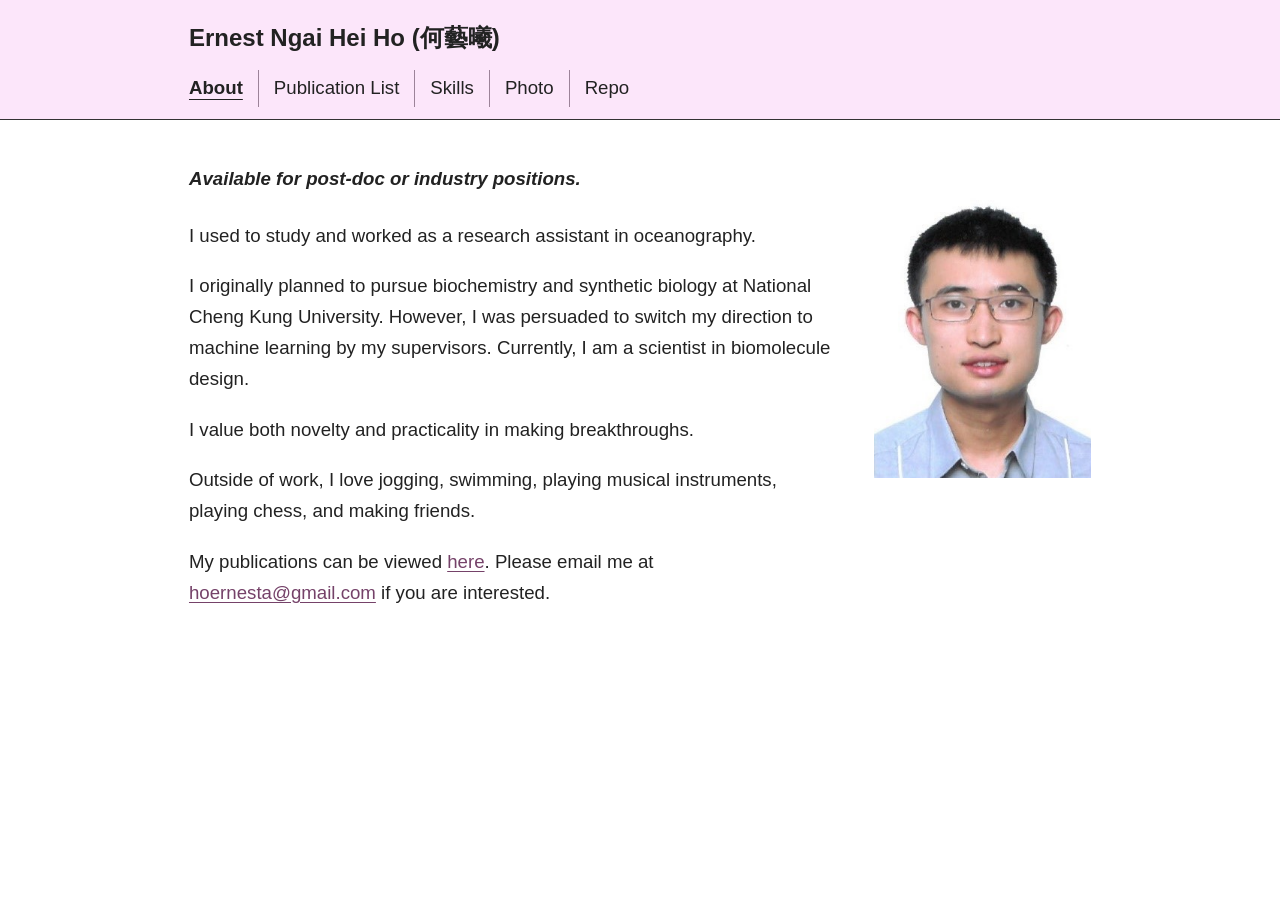
==== index.html @ 9f4e680f "refined website" ====
<!doctype html>
<html lang="en">
<head>
<meta charset="utf-8">
<meta name="viewport" content="width=device-width, initial-scale=1">
<meta name="description" content="Ernest Ngai Hei Ho — machine learning scientist in biomolecule design. About.">
<title>About | Ernest Ngai Hei Ho</title>
<link rel="stylesheet" href="css/style.css">
<link rel="stylesheet" href="css/index.css">
</head>
<body>
<a class="skip-link" href="#main">Skip to content</a>
<header class="site-header"><div class="header-inner"><h1 class="site-name">Ernest Ngai Hei Ho (何藝曦)</h1><nav aria-label="Main navigation"><a href="index.html" aria-current="page">About</a>
<a href="publications.html">Publication List</a>
<a href="skills.html">Skills</a>
<a href="photo.html">Photo</a>
<a href="https://github.com/Ernest-NH-Ho">Repo</a></nav></div></header>
<main id="main">
<section class="profile" aria-label="About me">
<div class="profile-info">
<p class="availability"><strong><em>Available for post-doc or industry positions.</em></strong></p>
<p>I used to study and worked as a research assistant in oceanography.</p>
<p>I originally planned to pursue biochemistry and synthetic biology at National Cheng Kung University. However, I was persuaded to switch my direction to machine learning by my supervisors. Currently, I am a scientist in biomolecule design.</p>
<!-- <p>Initially, I started playing with AlphaFold, ESM2 and ESM3 in 2023. They are so great!!! And so, I decided to dig deeper into the mathematics and gradually immersed myself in the field.</p> -->
 <!-- <p>The reason for pursuing academia is that my mind functions the best when I am independent.</p> -->
 <p>I value both novelty and practicality in making breakthroughs.</p>
<p>Outside of work, I love jogging, swimming, playing musical instruments, playing chess, and making friends.</p>
<p>My publications can be viewed <a href="publications.html">here</a>. Please email me at <a href="mailto:hoernesta@gmail.com">hoernesta@gmail.com</a> if you are interested.</p>
</div>
<img class="portrait" src="image/Face_formal_framed_ErnestHo_centered.jpg" width="173" height="250" alt="Portrait of Ernest Ngai Hei Ho">
</section>
</main>
</body>
</html>
---- css/style.css ----
* { box-sizing: border-box; }
html { color-scheme: light; }
body { margin: 0; background: #fff; color: #222; font-family: Arial, sans-serif; font-size: 14pt; line-height: 1.65; }
.site-header { position: sticky; top: 0; z-index: 10; background: #FCE6FA; border-bottom: 1px solid #333; }
.header-inner, main { width: calc(100% - 10cm); max-width: 1100px; margin-inline: auto; }
.header-inner { min-height: 100px; display: flex; flex-direction: column; align-items: flex-start; justify-content: flex-end; padding-top: 20px; }
.site-name { margin: 0 0 14px; }
nav { display: flex; align-items: center; gap: 0; flex-wrap: wrap; padding-bottom: 12px; }
nav a { color: #222; text-decoration: none; padding: 3px 15px; white-space: nowrap; }
nav a:first-child { padding-left: 0; }
nav a + a { border-left: 1px solid #9c8399; }
nav a[aria-current="page"] { font-weight: bold; text-decoration: underline; text-underline-offset: 5px; }
a { color: #754269; text-underline-offset: 3px; overflow-wrap: anywhere; }
a:hover { color: #3d1735; text-decoration: underline; }
a:focus-visible { outline: 2px solid #754269; outline-offset: 5px; }
.skip-link { position: fixed; top: -100px; left: 12px; background: white; padding: 8px; z-index: 20; }
.skip-link:focus { top: 8px; }
main { padding-block: 44px 70px; }
h1, h2 { font-size: 18pt; font-weight: bold; line-height: 1.5; margin: 0 0 18px; }
p { margin: 0 0 20px; }
@media (max-width: 1000px) { .header-inner, main { width: calc(100% - 64px); } }
@media (max-width: 600px) { .header-inner, main { width: calc(100% - 32px); } .header-inner { min-height: 80px; } nav { padding-bottom: 10px; } nav a { padding-inline: 9px; font-size: 11pt; } main { padding-top: 28px; } .profile { grid-template-columns: 1fr; gap: 22px; } .portrait { width: 180px; } .profile-info { padding: 0; } }
---- css/index.css ----
.profile { display: grid; grid-template-columns: minmax(0, 1fr) 217px; gap: 42px; align-items: start; }
.portrait { display: block; width: 217px; max-width: 100%; height: auto; }
.profile-info .availability { margin-bottom: 26px; }
@media (max-width: 600px) {
  .profile { grid-template-columns: minmax(0, 1fr); gap: 22px; }
  .portrait { width: 180px; justify-self: end; }
}
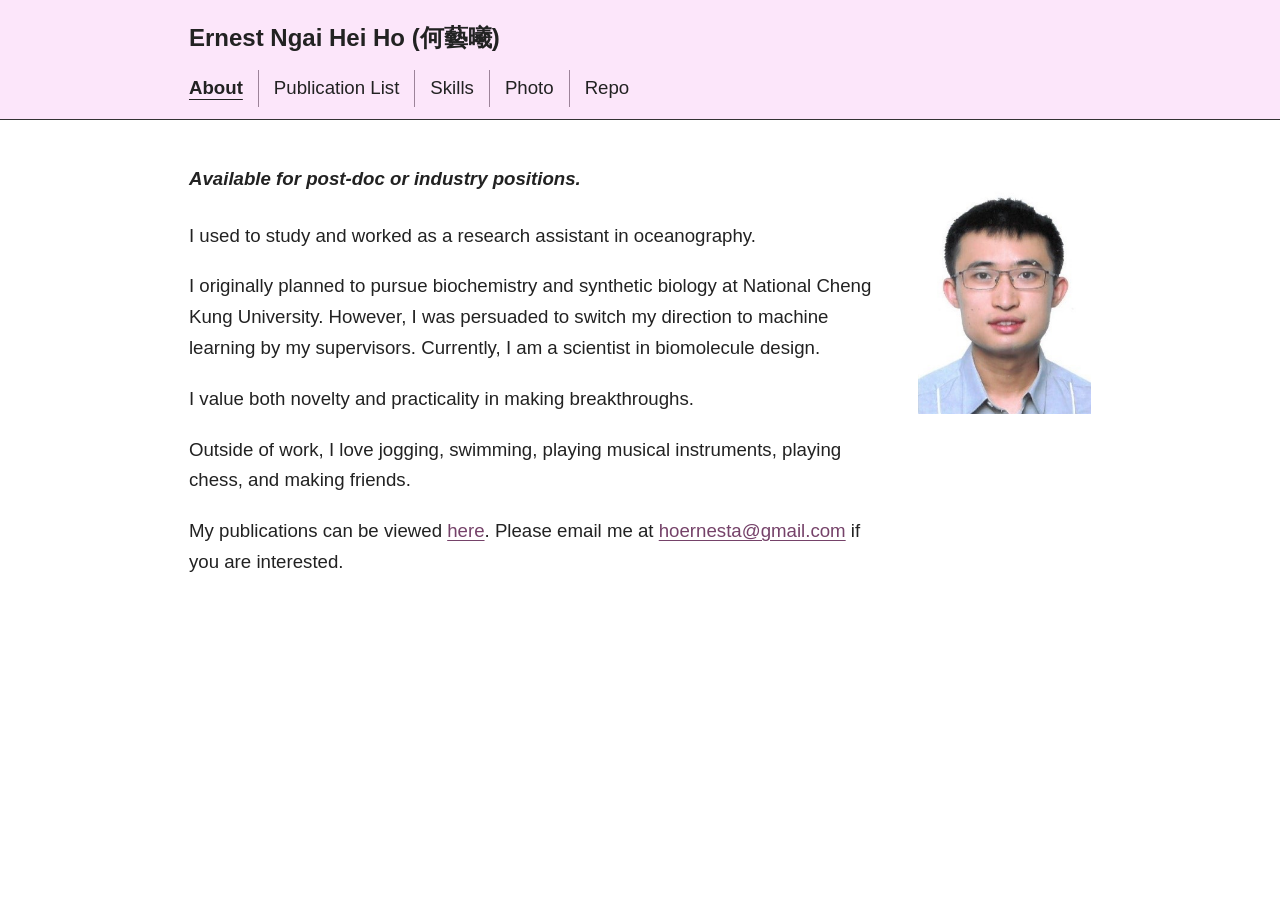
==== commit a68ae70f: "repo in new tab, add noopenr noreferrer" ====
--- a/index.html
+++ b/index.html
@@ -14,7 +14,7 @@
 <a href="publications.html">Publication List</a>
 <a href="skills.html">Skills</a>
 <a href="photo.html">Photo</a>
-<a href="https://github.com/Ernest-NH-Ho">Repo</a></nav></div></header>
+<a href="https://github.com/Ernest-NH-Ho" target="_blank" rel="noopener noreferrer">Repo</a></nav></div></header>
 <main id="main">
 <section class="profile" aria-label="About me">
 <div class="profile-info">
--- a/css/style.css
+++ b/css/style.css
@@ -19,4 +19,4 @@
 h1, h2 { font-size: 18pt; font-weight: bold; line-height: 1.5; margin: 0 0 18px; }
 p { margin: 0 0 20px; }
 @media (max-width: 1000px) { .header-inner, main { width: calc(100% - 64px); } }
-@media (max-width: 600px) { .header-inner, main { width: calc(100% - 32px); } .header-inner { min-height: 80px; } nav { padding-bottom: 10px; } nav a { padding-inline: 9px; font-size: 11pt; } main { padding-top: 28px; } .profile { grid-template-columns: 1fr; gap: 22px; } .portrait { width: 180px; } .profile-info { padding: 0; } }
+@media (max-width: 600px) { .header-inner, main { width: calc(100% - 32px); } .header-inner { min-height: 80px; } nav { padding-bottom: 10px; } nav a { padding-inline: 9px; font-size: 11pt; } main { padding-top: 28px; } .profile { grid-template-columns: 1fr; gap: 22px; } .portrait { max-width: 180px; } .profile-info { padding: 0; } }
--- a/css/index.css
+++ b/css/index.css
@@ -1,7 +1,7 @@
-.profile { display: grid; grid-template-columns: minmax(0, 1fr) 217px; gap: 42px; align-items: start; }
-.portrait { display: block; width: 217px; max-width: 100%; height: auto; }
+.profile { display: grid; grid-template-columns: minmax(0, 1fr) auto; gap: 42px; align-items: start; }
+.portrait { display: block; max-width: 100%; justify-self: end; height: auto; }
 .profile-info .availability { margin-bottom: 26px; }
 @media (max-width: 600px) {
   .profile { grid-template-columns: minmax(0, 1fr); gap: 22px; }
-  .portrait { width: 180px; justify-self: end; }
+  .portrait { justify-self: end; }
 }
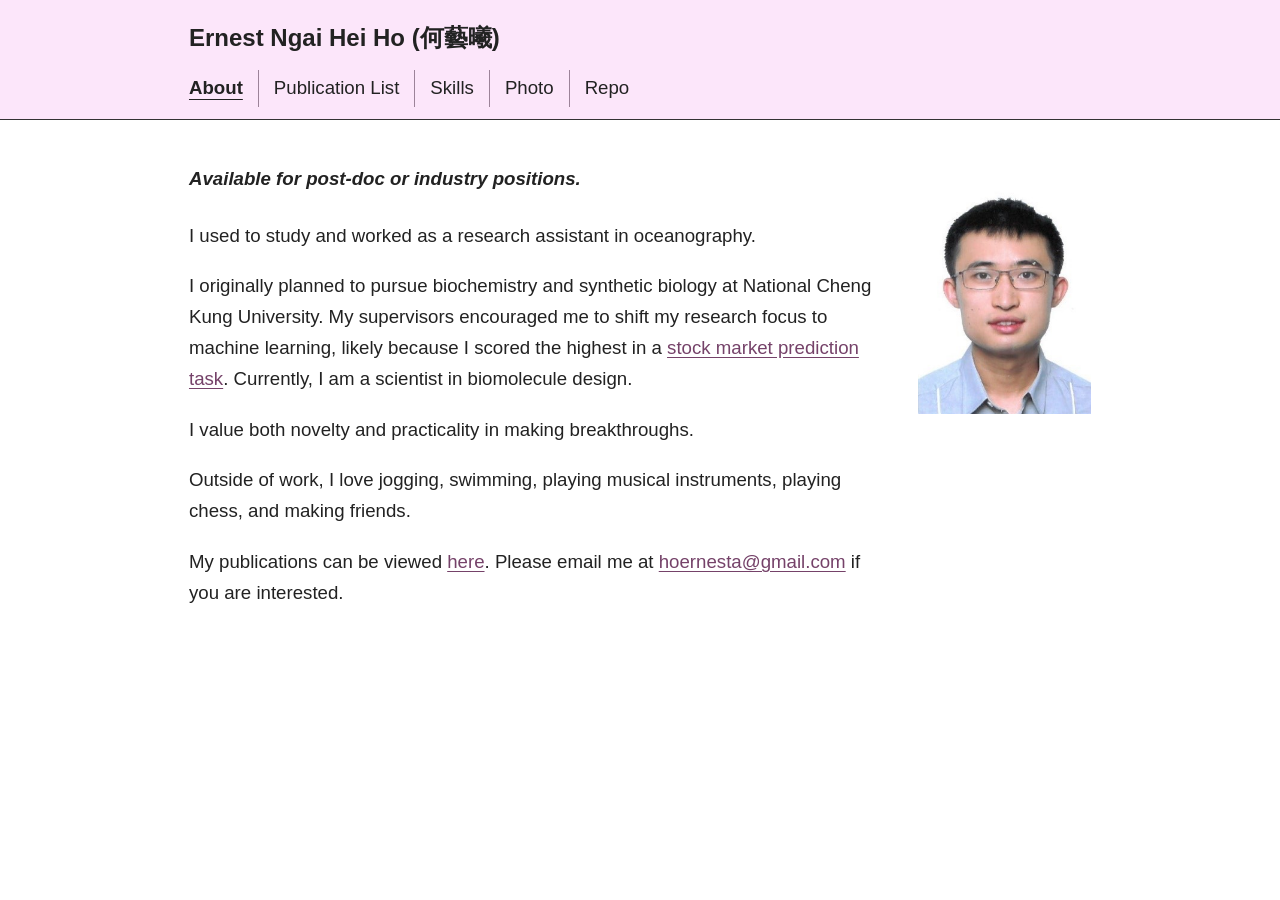
==== commit 592a9533: "add MerryStock" ====
--- a/index.html
+++ b/index.html
@@ -20,7 +20,7 @@
 <div class="profile-info">
 <p class="availability"><strong><em>Available for post-doc or industry positions.</em></strong></p>
 <p>I used to study and worked as a research assistant in oceanography.</p>
-<p>I originally planned to pursue biochemistry and synthetic biology at National Cheng Kung University. However, I was persuaded to switch my direction to machine learning by my supervisors. Currently, I am a scientist in biomolecule design.</p>
+<p>I originally planned to pursue biochemistry and synthetic biology at National Cheng Kung University. My supervisors encouraged me to shift my research focus to machine learning, likely because I scored the highest in a <a href="https://drive.google.com/file/d/1m4hXCnAfPYYhoWsWafdGPx9vxHa0D2co/view?usp=sharing" target="_blank" rel="noopener noreferrer">stock market prediction task</a>. Currently, I am a scientist in biomolecule design.</p>
 <!-- <p>Initially, I started playing with AlphaFold, ESM2 and ESM3 in 2023. They are so great!!! And so, I decided to dig deeper into the mathematics and gradually immersed myself in the field.</p> -->
  <!-- <p>The reason for pursuing academia is that my mind functions the best when I am independent.</p> -->
  <p>I value both novelty and practicality in making breakthroughs.</p>
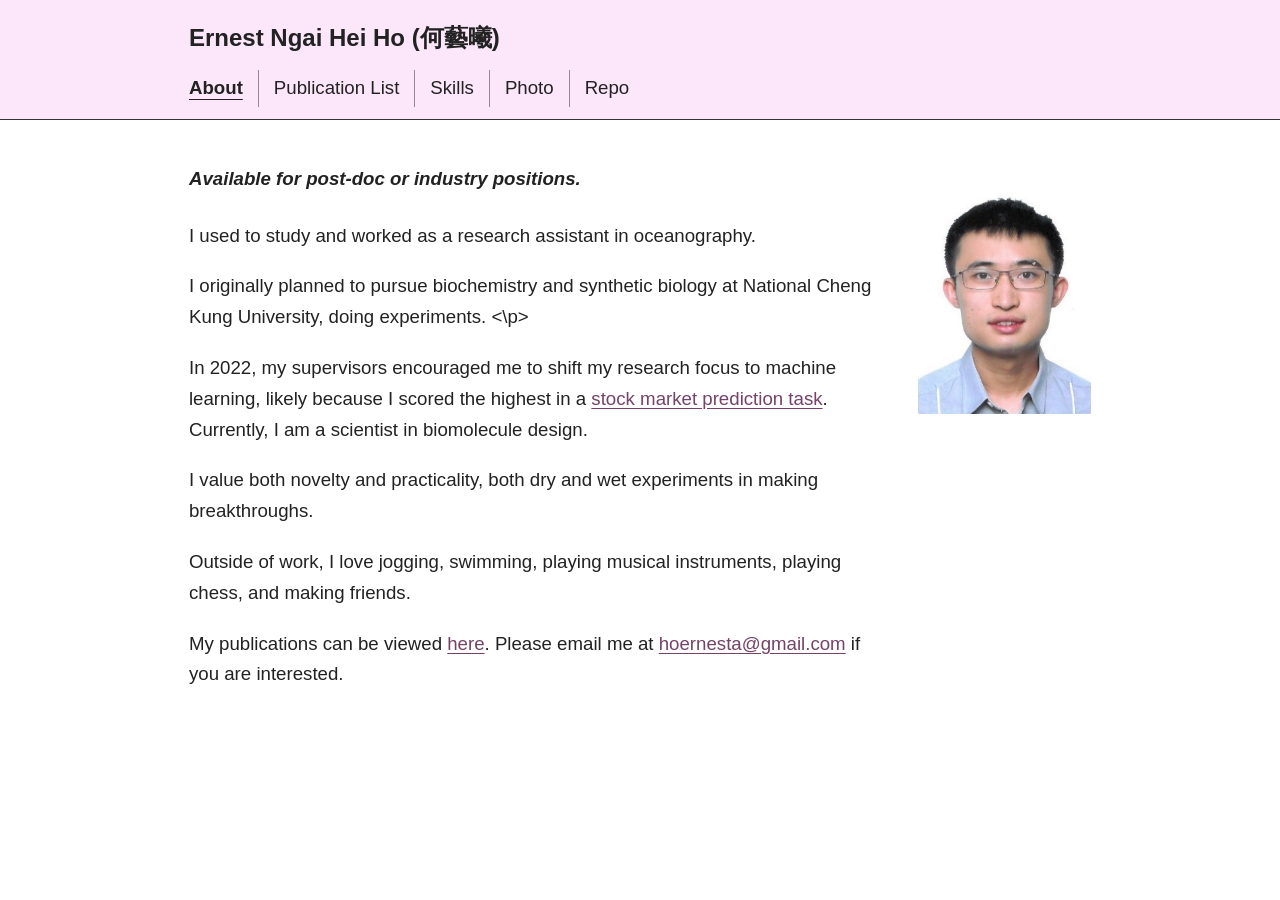
==== commit 78101224: "refined MerryStock" ====
--- a/index.html
+++ b/index.html
@@ -20,10 +20,11 @@
 <div class="profile-info">
 <p class="availability"><strong><em>Available for post-doc or industry positions.</em></strong></p>
 <p>I used to study and worked as a research assistant in oceanography.</p>
-<p>I originally planned to pursue biochemistry and synthetic biology at National Cheng Kung University. My supervisors encouraged me to shift my research focus to machine learning, likely because I scored the highest in a <a href="https://drive.google.com/file/d/1m4hXCnAfPYYhoWsWafdGPx9vxHa0D2co/view?usp=sharing" target="_blank" rel="noopener noreferrer">stock market prediction task</a>. Currently, I am a scientist in biomolecule design.</p>
+<p>I originally planned to pursue biochemistry and synthetic biology at National Cheng Kung University, doing experiments. <\p>
+<p>In 2022, my supervisors encouraged me to shift my research focus to machine learning, likely because I scored the highest in a <a href="https://drive.google.com/file/d/1m4hXCnAfPYYhoWsWafdGPx9vxHa0D2co/view?usp=sharing" target="_blank" rel="noopener noreferrer">stock market prediction task</a>. Currently, I am a scientist in biomolecule design.</p>
 <!-- <p>Initially, I started playing with AlphaFold, ESM2 and ESM3 in 2023. They are so great!!! And so, I decided to dig deeper into the mathematics and gradually immersed myself in the field.</p> -->
  <!-- <p>The reason for pursuing academia is that my mind functions the best when I am independent.</p> -->
- <p>I value both novelty and practicality in making breakthroughs.</p>
+<p>I value both novelty and practicality, both dry and wet experiments in making breakthroughs.</p>
 <p>Outside of work, I love jogging, swimming, playing musical instruments, playing chess, and making friends.</p>
 <p>My publications can be viewed <a href="publications.html">here</a>. Please email me at <a href="mailto:hoernesta@gmail.com">hoernesta@gmail.com</a> if you are interested.</p>
 </div>
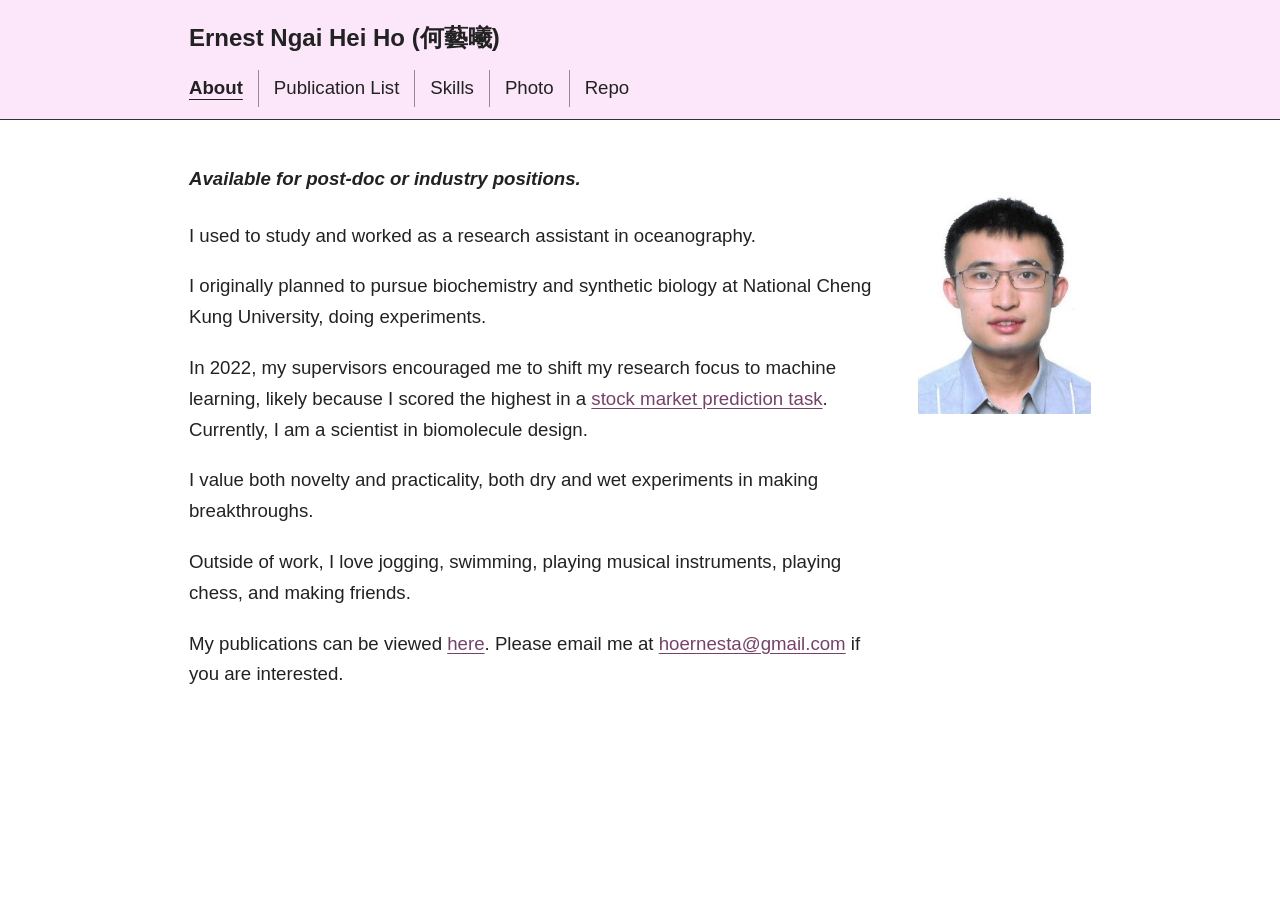
==== commit 4037226d: "wrongSlash" ====
--- a/index.html
+++ b/index.html
@@ -20,7 +20,7 @@
 <div class="profile-info">
 <p class="availability"><strong><em>Available for post-doc or industry positions.</em></strong></p>
 <p>I used to study and worked as a research assistant in oceanography.</p>
-<p>I originally planned to pursue biochemistry and synthetic biology at National Cheng Kung University, doing experiments. <\p>
+<p>I originally planned to pursue biochemistry and synthetic biology at National Cheng Kung University, doing experiments.</p>
 <p>In 2022, my supervisors encouraged me to shift my research focus to machine learning, likely because I scored the highest in a <a href="https://drive.google.com/file/d/1m4hXCnAfPYYhoWsWafdGPx9vxHa0D2co/view?usp=sharing" target="_blank" rel="noopener noreferrer">stock market prediction task</a>. Currently, I am a scientist in biomolecule design.</p>
 <!-- <p>Initially, I started playing with AlphaFold, ESM2 and ESM3 in 2023. They are so great!!! And so, I decided to dig deeper into the mathematics and gradually immersed myself in the field.</p> -->
  <!-- <p>The reason for pursuing academia is that my mind functions the best when I am independent.</p> -->
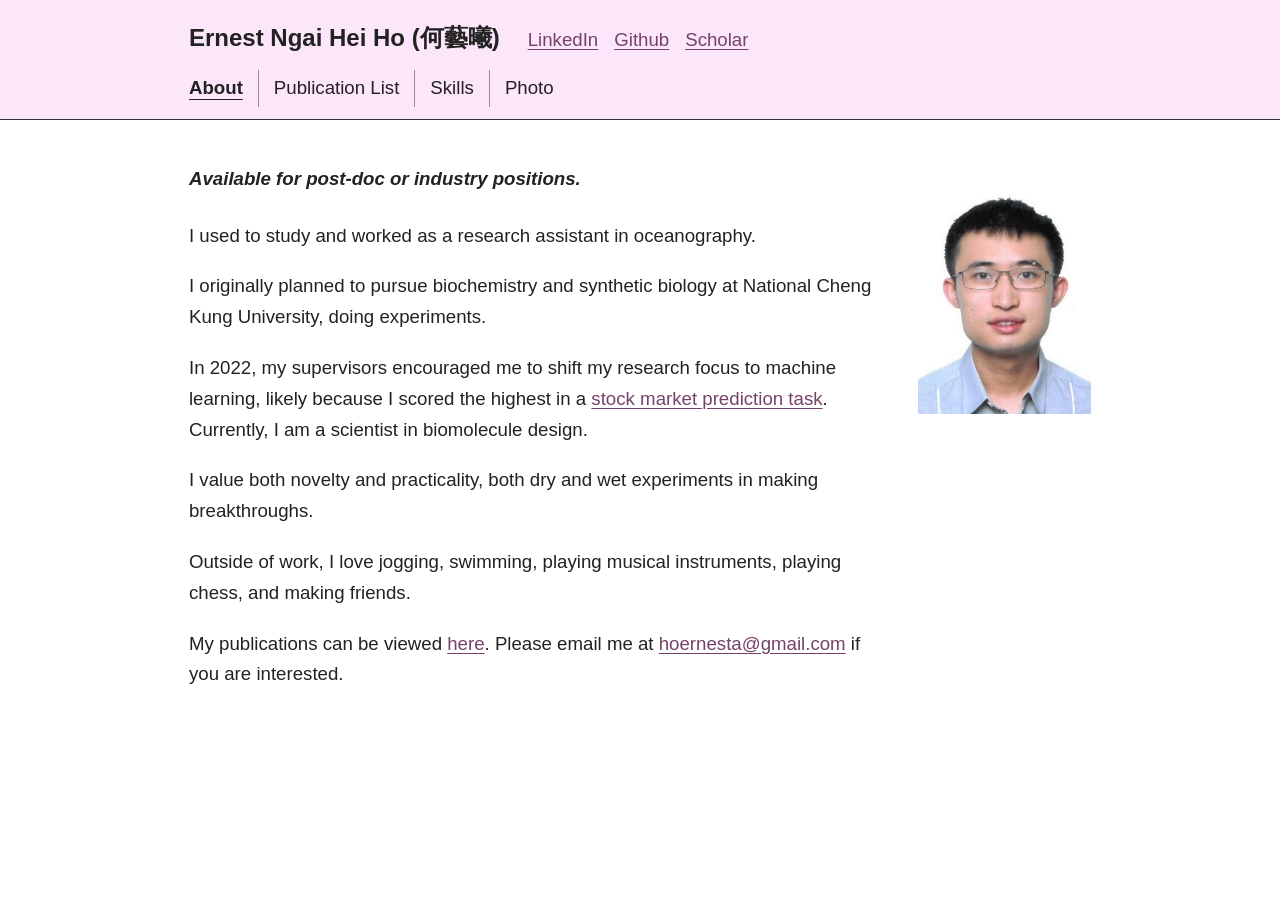
==== commit 45364f28: "add LinkedIn Scholar to the top banner" ====
--- a/index.html
+++ b/index.html
@@ -10,11 +10,15 @@
 </head>
 <body>
 <a class="skip-link" href="#main">Skip to content</a>
-<header class="site-header"><div class="header-inner"><h1 class="site-name">Ernest Ngai Hei Ho (何藝曦)</h1><nav aria-label="Main navigation"><a href="index.html" aria-current="page">About</a>
+<header class="site-header"><div class="header-inner"><div class="header-identity"><h1 class="site-name">Ernest Ngai Hei Ho (何藝曦)</h1><div class="external-links" role="group" aria-label="External profiles">
+<a href="https://www.linkedin.com/in/ernest-ho-746026120/" target="_blank" rel="noopener noreferrer">LinkedIn</a>
+<a href="https://github.com/Ernest-NH-Ho/" target="_blank" rel="noopener noreferrer">Github</a>
+<a href="https://scholar.google.com.tw/citations?user=EbIeGaUAAAAJ&amp;hl=en&amp;oi=ao" target="_blank" rel="noopener noreferrer">Scholar</a>
+</div></div><nav aria-label="Main navigation"><a href="index.html" aria-current="page">About</a>
 <a href="publications.html">Publication List</a>
 <a href="skills.html">Skills</a>
 <a href="photo.html">Photo</a>
-<a href="https://github.com/Ernest-NH-Ho" target="_blank" rel="noopener noreferrer">Repo</a></nav></div></header>
+</nav></div></header>
 <main id="main">
 <section class="profile" aria-label="About me">
 <div class="profile-info">
--- a/css/style.css
+++ b/css/style.css
@@ -4,7 +4,10 @@
 .site-header { position: sticky; top: 0; z-index: 10; background: #FCE6FA; border-bottom: 1px solid #333; }
 .header-inner, main { width: calc(100% - 10cm); max-width: 1100px; margin-inline: auto; }
 .header-inner { min-height: 100px; display: flex; flex-direction: column; align-items: flex-start; justify-content: flex-end; padding-top: 20px; }
-.site-name { margin: 0 0 14px; }
+.header-identity { display: flex; align-items: baseline; flex-wrap: wrap; gap: 8px 28px; margin-bottom: 14px; }
+.site-name { margin: 0; }
+.external-links { display: flex; flex-wrap: wrap; gap: 16px; font-size: 14pt; }
+.external-links a { white-space: nowrap; }
 nav { display: flex; align-items: center; gap: 0; flex-wrap: wrap; padding-bottom: 12px; }
 nav a { color: #222; text-decoration: none; padding: 3px 15px; white-space: nowrap; }
 nav a:first-child { padding-left: 0; }
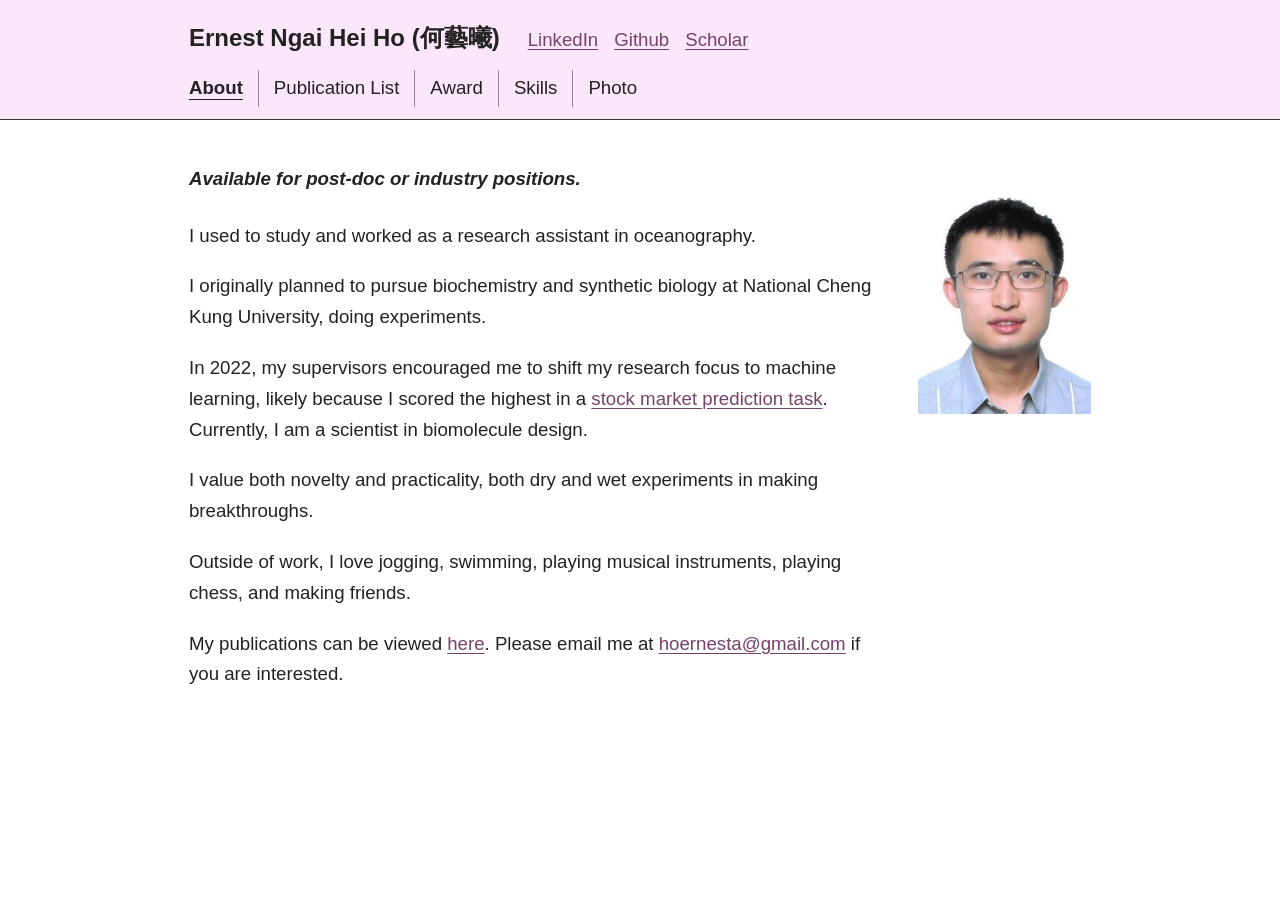
==== commit 91aeed10: "Add Award" ====
--- a/index.html
+++ b/index.html
@@ -16,6 +16,7 @@
 <a href="https://scholar.google.com.tw/citations?user=EbIeGaUAAAAJ&amp;hl=en&amp;oi=ao" target="_blank" rel="noopener noreferrer">Scholar</a>
 </div></div><nav aria-label="Main navigation"><a href="index.html" aria-current="page">About</a>
 <a href="publications.html">Publication List</a>
+<a href="award.html">Award</a>
 <a href="skills.html">Skills</a>
 <a href="photo.html">Photo</a>
 </nav></div></header>
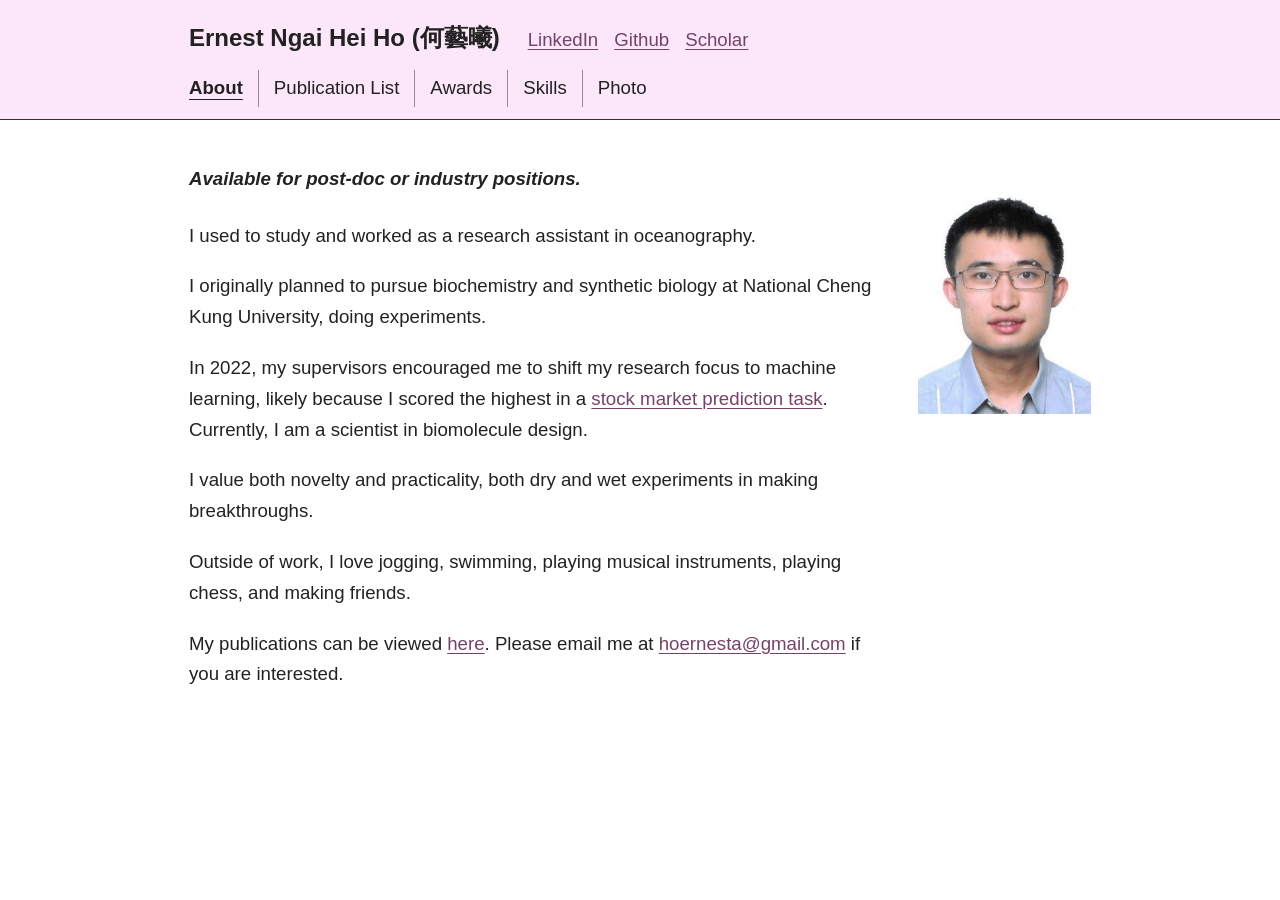
==== commit 8114ee8b: "Award 2 Awards" ====
--- a/index.html
+++ b/index.html
@@ -16,7 +16,7 @@
 <a href="https://scholar.google.com.tw/citations?user=EbIeGaUAAAAJ&amp;hl=en&amp;oi=ao" target="_blank" rel="noopener noreferrer">Scholar</a>
 </div></div><nav aria-label="Main navigation"><a href="index.html" aria-current="page">About</a>
 <a href="publications.html">Publication List</a>
-<a href="award.html">Award</a>
+<a href="award.html">Awards</a>
 <a href="skills.html">Skills</a>
 <a href="photo.html">Photo</a>
 </nav></div></header>
